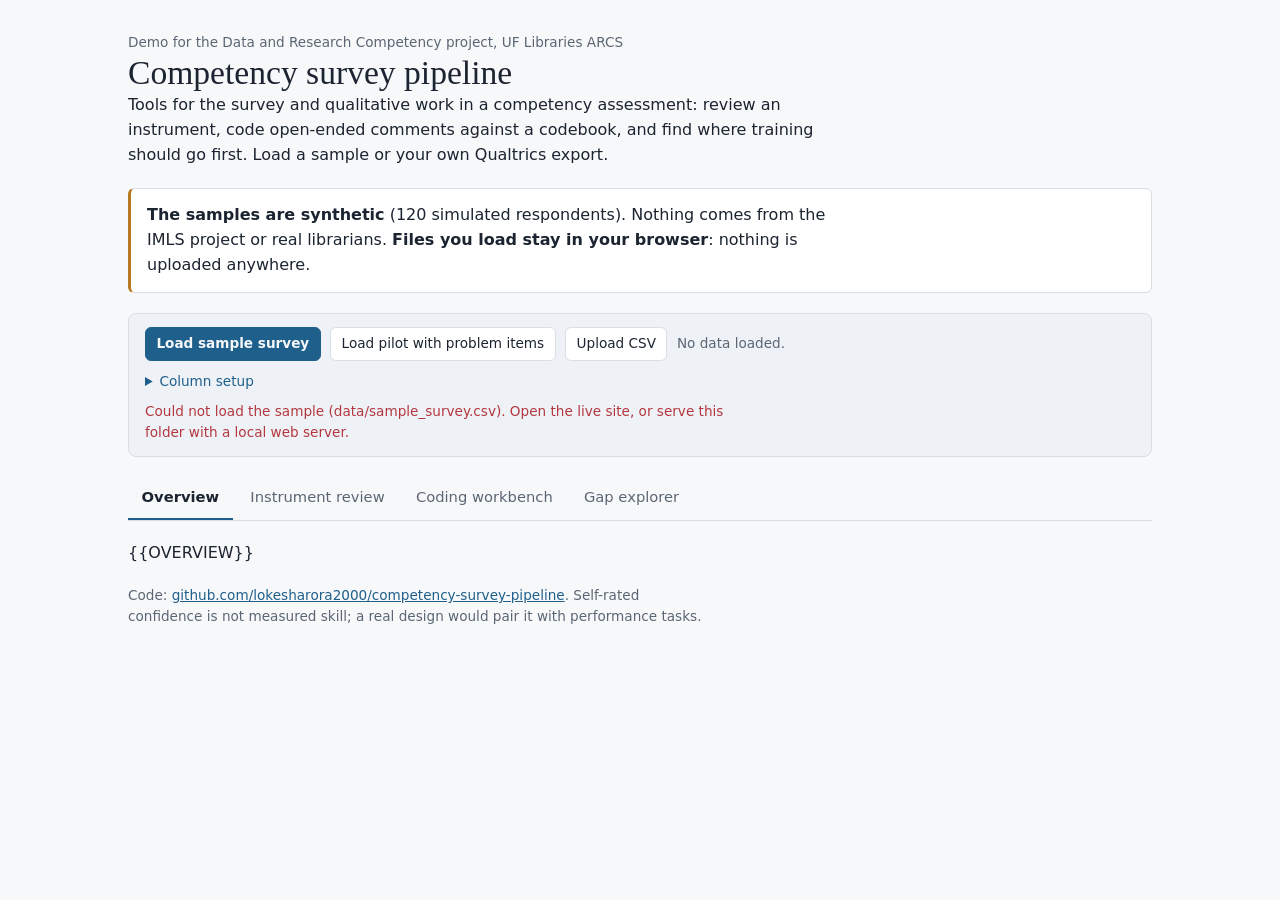
==== site_src/template.html @ d264f64c "Add interactive instrument review, coding workbench and gap explorer Co-Authored-By: Claude Sonnet 5" ====
<!doctype html>
<html lang="en"><head><meta charset="utf-8"><meta name="viewport" content="width=device-width,initial-scale=1">
<title>Competency Survey Pipeline</title>
<link rel="stylesheet" href="style.css">
</head><body><main>
<header>
  <p class="note">Demo for the Data and Research Competency project, UF Libraries ARCS</p>
  <h1>Competency survey pipeline</h1>
  <p>Tools for the survey and qualitative work in a competency assessment: review an instrument, code open-ended comments against a codebook, and find where training should go first. Load a sample or your own Qualtrics export.</p>
</header>

<div class="banner"><p><b>The samples are synthetic</b> (120 simulated respondents). Nothing comes from the IMLS project or real librarians. <b>Files you load stay in your browser</b>: nothing is uploaded anywhere.</p></div>

<div class="databar" id="databar">
  <div class="row">
    <button class="primary" id="btn-sample">Load sample survey</button>
    <button id="btn-pilot">Load pilot with problem items</button>
    <label class="btn" for="file">Upload CSV</label><input type="file" id="file" accept=".csv,text/csv">
    <span class="note" id="status">No data loaded.</span>
  </div>
  <details id="setup">
    <summary>Column setup</summary>
    <div class="row" style="margin-top:.6rem">
      <label class="note">Group by <select id="sel-group"></select></label>
      <label class="note">Comment text <select id="sel-text"></select></label>
      <label class="note">Human codes (optional) <select id="sel-human"></select></label>
      <label class="note">Scale min <input type="number" id="scale-min" style="width:4rem"></label>
      <label class="note">max <input type="number" id="scale-max" style="width:4rem"></label>
    </div>
    <div class="row" style="margin-top:.6rem">
      <span class="note">Items:</span>
      <input type="text" id="prefix" placeholder="column prefix, e.g. pre_" style="width:11rem">
      <button id="btn-prefix">Select by prefix</button><button id="btn-all">All</button><button id="btn-none">None</button>
      <span class="note">Tick "rev" for reverse-worded items.</span>
    </div>
    <div class="items" id="items"></div>
  </details>
  <p class="err" id="err" hidden></p>
</div>

<nav role="tablist" id="tabs">
  <button role="tab" data-tab="overview" aria-selected="true">Overview</button>
  <button role="tab" data-tab="review" aria-selected="false">Instrument review</button>
  <button role="tab" data-tab="coding" aria-selected="false">Coding workbench</button>
  <button role="tab" data-tab="gaps" aria-selected="false">Gap explorer</button>
</nav>

<section class="tab" id="tab-overview">{{OVERVIEW}}</section>

<section class="tab" id="tab-review" hidden>
  <div class="card">
    <h2>Instrument review</h2>
    <p class="note">Checks every item for the problems that make a survey hard to interpret, then lists what to reword, reverse-code, merge or drop. Try <b>Load pilot with problem items</b> to see it flag four deliberately flawed draft items.</p>
    <div class="thr">
      <label>Floor/ceiling % <input type="number" id="t-ceil" value="25" min="1" max="100"></label>
      <label>Min item-rest r <input type="number" id="t-rest" value="0.30" step="0.05"></label>
      <label>Max missing % <input type="number" id="t-miss" value="10" min="0" max="100"></label>
      <label>Redundant r above <input type="number" id="t-red" value="0.80" step="0.05"></label>
    </div>
  </div>
  <div id="review-out"></div>
</section>

<section class="tab" id="tab-coding" hidden>
  <div class="card">
    <h2>Coding workbench</h2>
    <p class="note">Each code is a list of comma-separated terms. A term matches the start of a word, so <code>statistic</code> finds "statistics". Edit the terms and every result updates. The tool suggests; the human coder decides.</p>
    <div class="tbl"><table class="cb"><thead><tr><th>Code</th><th>Terms</th><th></th></tr></thead><tbody id="cb-body"></tbody></table></div>
    <div class="row"><button id="cb-add">Add code</button><button id="cb-export-book">Export codebook CSV</button><button id="cb-export-coded">Export coded comments CSV</button></div>
  </div>
  <div id="coding-out"></div>
</section>

<section class="tab" id="tab-gaps" hidden>
  <div class="card">
    <h2>Gap explorer</h2>
    <p class="note">Average rating for each group on each item. Shading shows distance from the overall average, so the weakest spots stand out. Groups with fewer than 5 respondents are faded.</p>
    <div class="row">
      <label class="note">Group by <select id="gap-group"></select></label>
      <label class="note">Measure <select id="gap-mode"><option value="level">Average rating</option></select></label>
    </div>
  </div>
  <div id="gaps-out"></div>
</section>

<p class="note">Code: <a href="https://github.com/lokesharora2000/competency-survey-pipeline">github.com/lokesharora2000/competency-survey-pipeline</a>. Self-rated confidence is not measured skill; a real design would pair it with performance tasks.</p>
</main>
<script src="stats.js"></script>
<script src="app.js"></script>
</body></html>
---- site_src/style.css ----
:root{--bg:#f7f8fa;--fg:#1b2430;--muted:#5b6674;--panel:#fff;--line:#d9dee5;--accent:#1f5f8b;--warn:#b7791f;--bad:#b4373f;--ok:#2f7d4f;--soft:#eef2f6}
@media (prefers-color-scheme:dark){:root{--bg:#12171d;--fg:#e6eaf0;--muted:#9aa5b3;--panel:#1a212a;--line:#2d3743;--accent:#6aaee0;--warn:#e0b25a;--bad:#e5848b;--ok:#6cc08b;--soft:#222b36}}
*{box-sizing:border-box}
body{margin:0;background:var(--bg);color:var(--fg);font:16px/1.55 system-ui,-apple-system,"Segoe UI",sans-serif}
main{max-width:66rem;margin:0 auto;padding:2rem max(16px,env(safe-area-inset-left)) 3rem;display:flex;flex-direction:column;gap:1.25rem}
h1{font:400 2.1rem/1.2 Georgia,serif;margin:0} h2{font-size:1.05rem;margin:0} h3{font-size:.95rem;margin:0}
p{margin:0;max-width:68ch} a{color:var(--accent)}
.note{color:var(--muted);font-size:.85rem}
code{background:var(--soft);padding:.05rem .3rem;border-radius:3px;font-size:.85em}
.banner{border:1px solid var(--line);border-left:3px solid var(--warn);background:var(--panel);padding:.9rem 1rem;border-radius:6px}
.grid{display:grid;gap:1rem;grid-template-columns:repeat(auto-fit,minmax(min(100%,24rem),1fr))}
.card{background:var(--panel);border:1px solid var(--line);border-radius:8px;padding:1.1rem;display:flex;flex-direction:column;gap:.7rem;min-width:0}
img{max-width:100%;height:auto;background:#fff;border-radius:4px}
.tbl{overflow-x:auto} table{border-collapse:collapse;width:100%;font-size:.85rem;font-variant-numeric:tabular-nums}
th,td{text-align:left;padding:.35rem .5rem;border-bottom:1px solid var(--line);vertical-align:top}
th{color:var(--muted);font-weight:600;white-space:nowrap} td.nw{white-space:nowrap}
th.sort{cursor:pointer;user-select:none} th.sort:hover{color:var(--fg)}
/* data bar */
.databar{background:var(--soft);border:1px solid var(--line);border-radius:8px;padding:.8rem 1rem;display:flex;flex-direction:column;gap:.6rem}
.row{display:flex;flex-wrap:wrap;gap:.6rem;align-items:center}
button,.btn,select,input[type=text],input[type=number]{font:inherit;font-size:.85rem;color:var(--fg);background:var(--panel);border:1px solid var(--line);border-radius:6px;padding:.35rem .65rem}
button,.btn{cursor:pointer} button:hover,.btn:hover{border-color:var(--accent)}
button.primary{background:var(--accent);border-color:var(--accent);color:var(--bg);font-weight:600}
input[type=file]{display:none}
:focus-visible{outline:2px solid var(--accent);outline-offset:2px}
details summary{cursor:pointer;font-size:.85rem;color:var(--accent)}
.items{display:grid;gap:.15rem .9rem;grid-template-columns:repeat(auto-fill,minmax(15rem,1fr));margin-top:.5rem;font-size:.82rem}
.items label{display:flex;gap:.35rem;align-items:center;white-space:nowrap;overflow:hidden;text-overflow:ellipsis}
/* tabs */
nav{display:flex;gap:.25rem;flex-wrap:wrap;border-bottom:1px solid var(--line)}
nav button{border:none;border-bottom:2px solid transparent;border-radius:0;background:none;padding:.55rem .85rem;font-size:.92rem;color:var(--muted)}
nav button[aria-selected=true]{color:var(--fg);border-bottom-color:var(--accent);font-weight:600}
section.tab[hidden]{display:none}
section.tab{display:flex;flex-direction:column;gap:1rem}
/* chips and bars */
.chip{display:inline-block;font-size:.74rem;padding:.05rem .45rem;border-radius:99px;border:1px solid var(--line);margin:0 .2rem .2rem 0;white-space:nowrap}
.chip.warn{border-color:var(--warn);color:var(--warn)} .chip.bad{border-color:var(--bad);color:var(--bad)} .chip.ok{border-color:var(--ok);color:var(--ok)}
.bar{display:inline-block;height:.6rem;border-radius:2px;background:var(--accent);vertical-align:middle;min-width:1px}
.bar.neg{background:var(--bad)}
.stats{display:grid;gap:.75rem;grid-template-columns:repeat(auto-fit,minmax(9rem,1fr))}
.stat{border:1px solid var(--line);border-radius:6px;padding:.6rem .8rem;background:var(--panel)}
.stat b{display:block;font:400 1.5rem Georgia,serif;font-variant-numeric:tabular-nums}
.stat span{font-size:.78rem;color:var(--muted)}
.fixes{margin:0;padding-left:1.2rem;display:flex;flex-direction:column;gap:.35rem;font-size:.9rem}
.thr{display:flex;flex-wrap:wrap;gap:.8rem;font-size:.82rem;color:var(--muted)} .thr label{display:flex;gap:.35rem;align-items:center} .thr input{width:4.5rem}
.cb td input[type=text]{width:100%;min-width:9rem}
.heat td.cell{text-align:center;min-width:2.6rem;border-left:1px solid var(--bg)}
.heat td.small{color:var(--muted);opacity:.55}
.heat th.dom{text-align:center;border-bottom:1px solid var(--line)}
.words span{display:inline-block;background:var(--soft);border-radius:4px;padding:.05rem .4rem;margin:0 .25rem .25rem 0;font-size:.82rem}
.quote{font-size:.85rem;color:var(--muted)}
.steps{display:grid;gap:.6rem;grid-template-columns:repeat(auto-fit,minmax(min(100%,12rem),1fr));padding:0;margin:0;list-style:none}
.steps li{border:1px solid var(--line);border-radius:6px;padding:.7rem;font-size:.85rem;line-height:1.45}
.steps b{display:block;font-size:.95rem;margin-bottom:.15rem}
.err{color:var(--bad);font-size:.85rem}
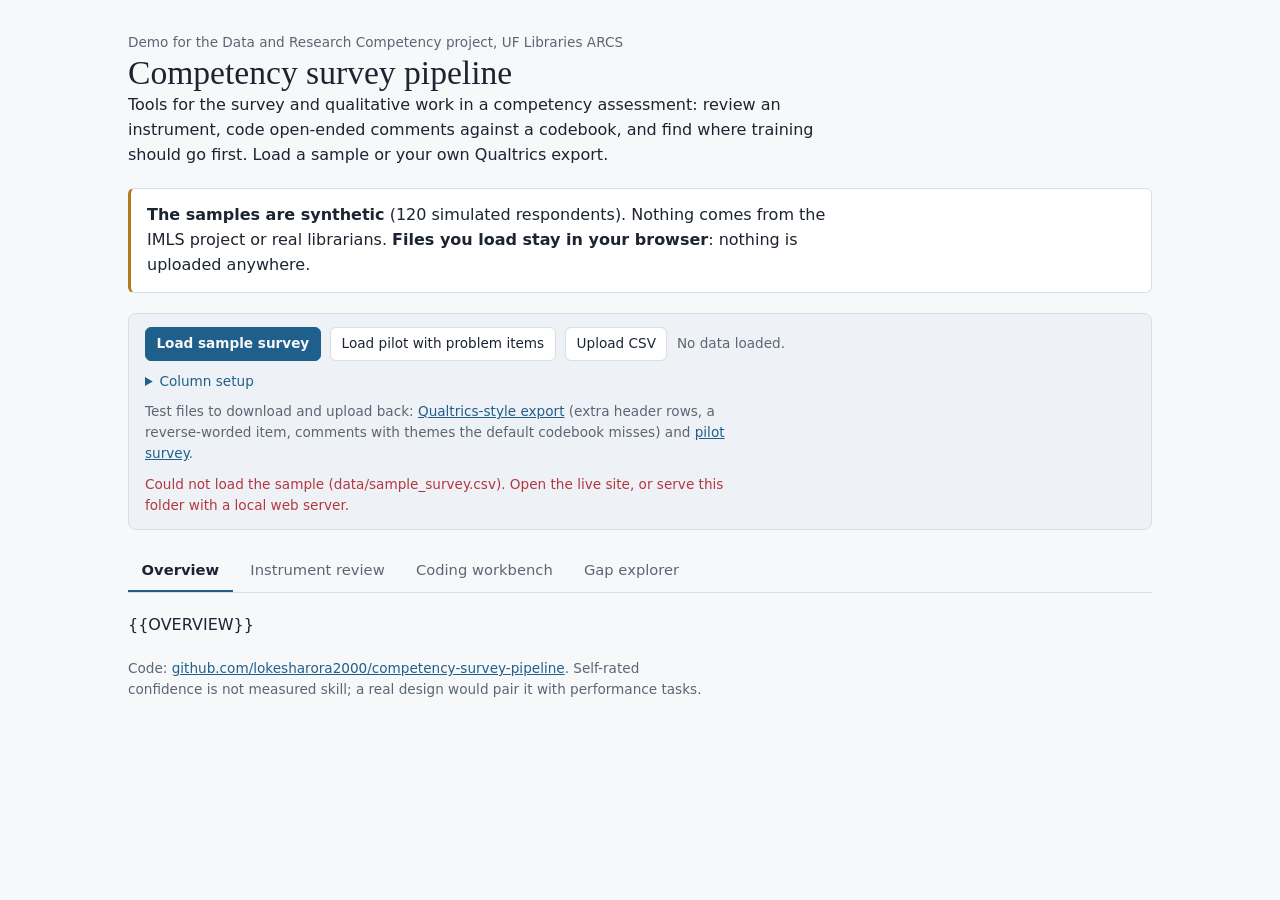
==== commit 41a13b44: "Add Qualtrics-style test export and download links Co-Authored-By: Claude Sonnet 5.5 <noreply@anthro" ====
--- a/site_src/template.html
+++ b/site_src/template.html
@@ -35,6 +35,7 @@
     </div>
     <div class="items" id="items"></div>
   </details>
+  <p class="note">Test files to download and upload back: <a href="data/qualtrics_style_sample.csv" download>Qualtrics-style export</a> (extra header rows, a reverse-worded item, comments with themes the default codebook misses) and <a href="data/pilot_survey.csv" download>pilot survey</a>.</p>
   <p class="err" id="err" hidden></p>
 </div>
 
